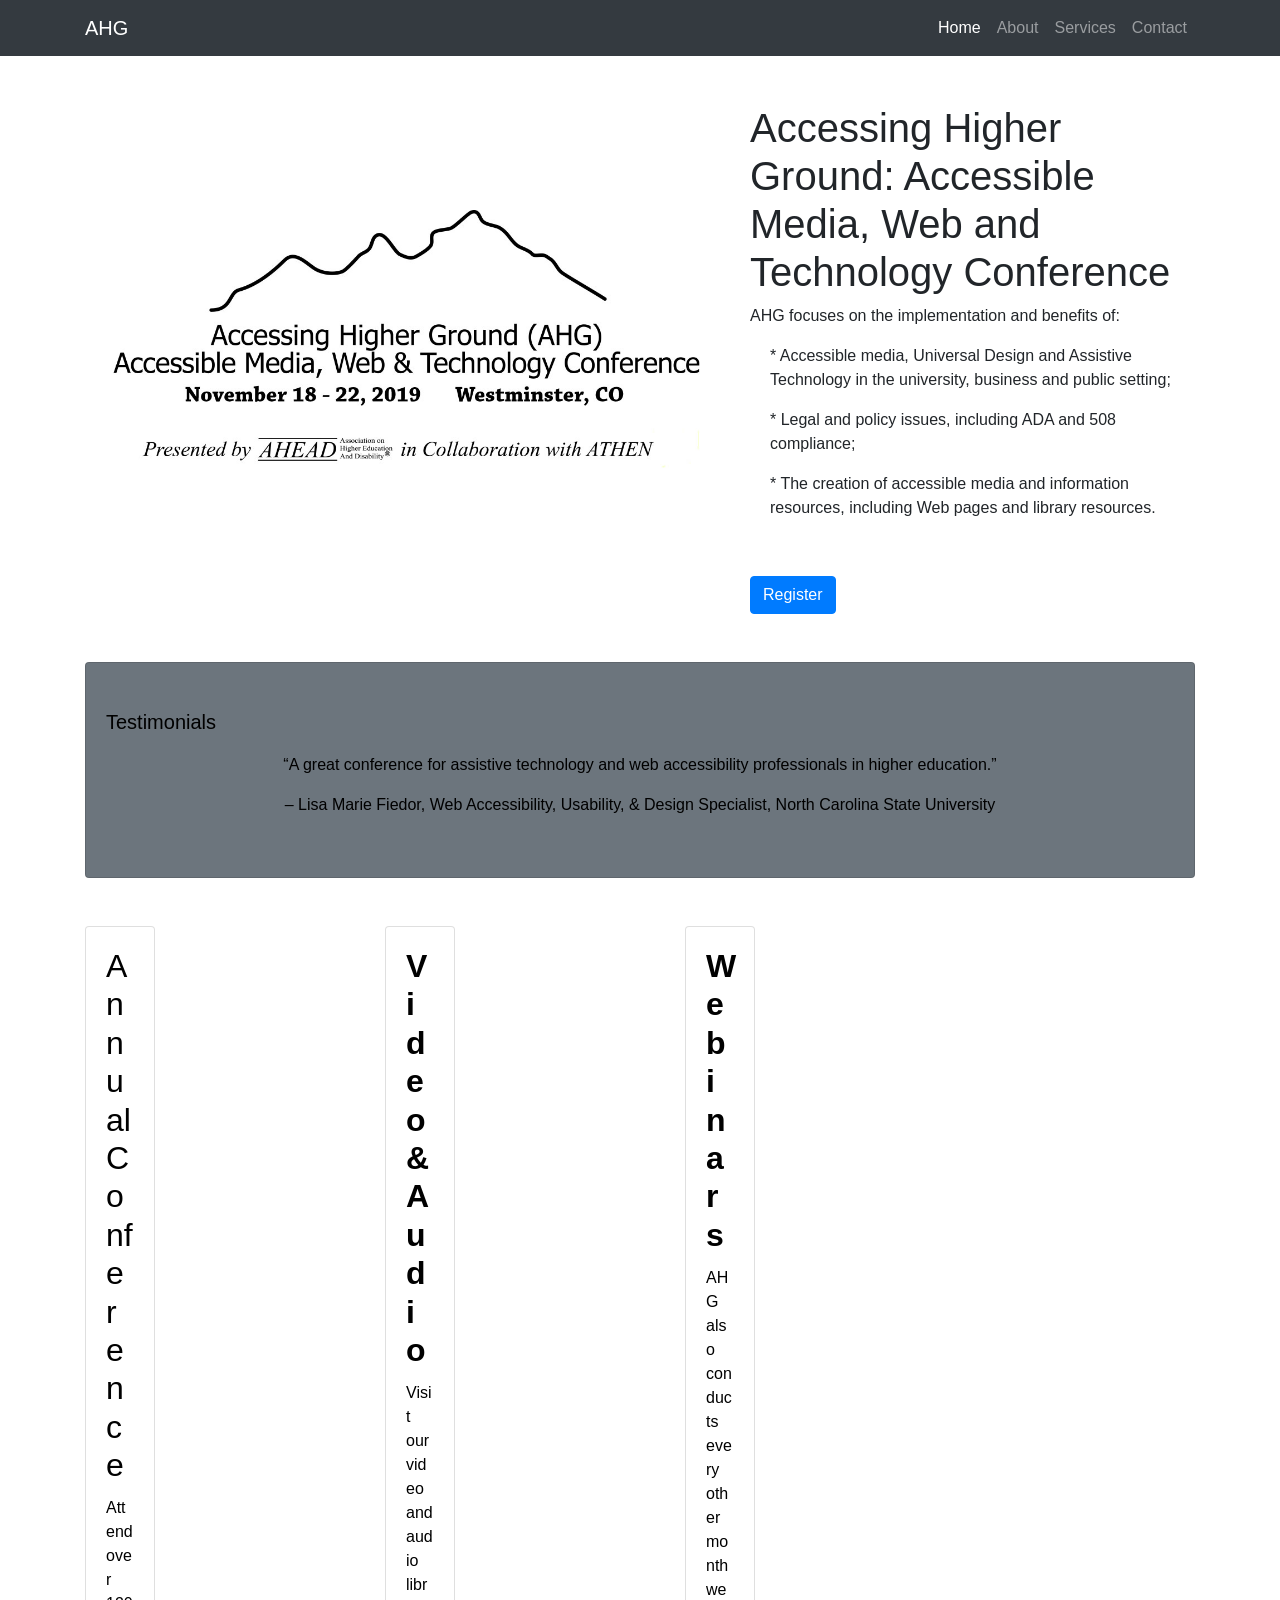
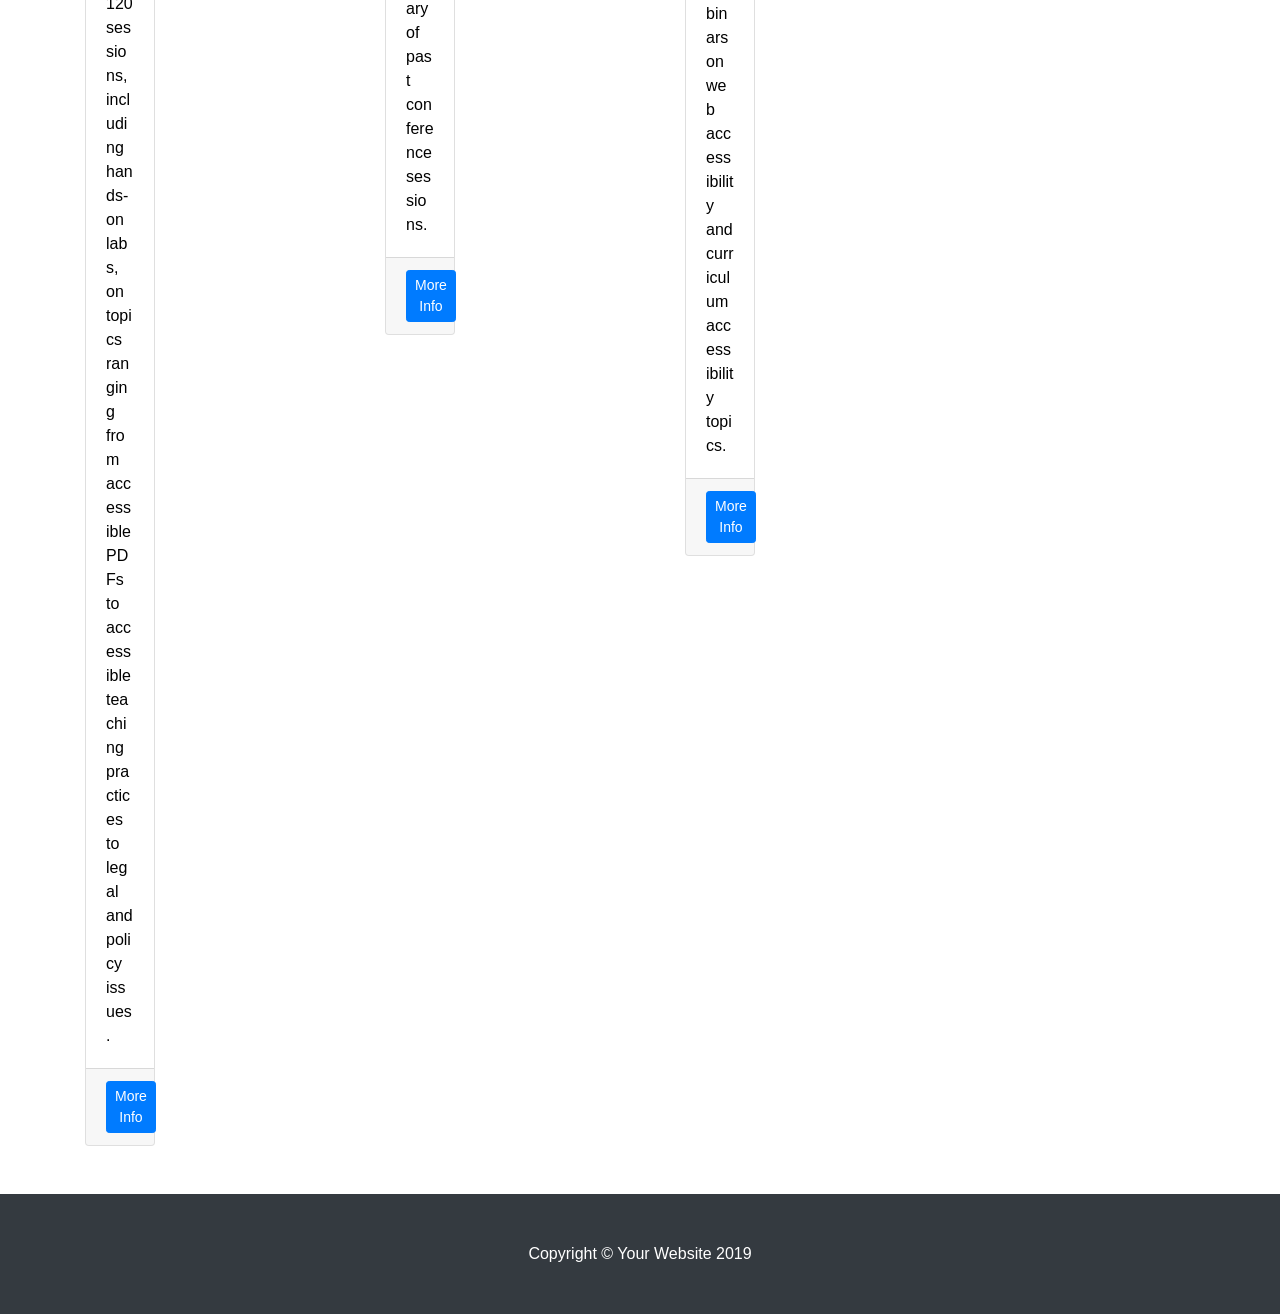
==== index.html @ d2357ad9 "edt2" ====
<!DOCTYPE html>
<html lang="en">

<head>

  <meta charset="utf-8">
  <meta name="viewport" content="width=device-width, initial-scale=1, shrink-to-fit=no">
  <meta name="description" content="">
  <meta name="author" content="">

  <title>Accessing Higher Ground Conference</title>

  <!-- Bootstrap core CSS -->
  <link href="vendor/bootstrap/css/bootstrap.min.css" rel="stylesheet">

  <!-- Custom styles for this template -->
  <link href="css/small-business.css" rel="stylesheet">

</head>

<body>

<!-- Navigation -->
 <header role="banner"><nav class="navbar navbar-expand-lg navbar-dark bg-dark fixed-top" role="navigation" aria-label="main navigation">
  <div class="container">
    <a class="navbar-brand" href="#">AHG</a>
    <button class="navbar-toggler" type="button" data-toggle="collapse" data-target="#navbarResponsive" 
      aria-controls="navbarResponsive" aria-expanded="false" aria-label="Toggle navigation">
      <span class="navbar-toggler-icon"></span>
    </button>
    
    <div class="collapse navbar-collapse" id="navbarResponsive">
      <ul class="navbar-nav ml-auto">
        <li class="nav-item active">
          <a class="nav-link" href="#">Home <span class="sr-only">(current)</span></a>
        </li>
        <li class="nav-item">
          <a class="nav-link" href="#">About</a>
        </li>
        <li class="nav-item">
          <a class="nav-link" href="#">Services</a>
        </li>
        <li class="nav-item">
          <a class="nav-link" href="#">Contact</a>
        </li>
      </ul>
    </div>
  </div>
</nav></header>



  <!-- Page Content -->
  <div class="container">

    <!-- Heading Row -->
    <div class="row align-items-center my-5">
      <div class="col-lg-7">
        <img class="img-fluid rounded mb-4 mb-lg-0" src="images/AHG Conference Logo (2019).jpg" alt ="Accessing Higher Ground Conference Logo">
      </div>
      <!-- /.col-lg-8 -->
      <div class="col-lg-5">
        <h1>Accessing Higher Ground: Accessible Media, Web and Technology Conference</h1>
        <p><span id="Accessing_Higher_Ground_focuses_on_the_implementation_and_benefits_of">AHG focuses on the implementation and benefits of:</span></p>
          <p style="margin-left:20px;">* Accessible media, Universal Design and Assistive Technology in the university, business and public setting;</p>
          <p style="margin-left:20px;">* Legal and policy issues, including ADA and 508 compliance;</p>
          <p style="margin-left:20px;">* The creation of accessible media and information resources, including Web pages and library resources.</p>
        
        <p>&nbsp;</p>
        <a class="btn btn-primary" href="#">Register</a>
      </div>
      <!-- /.col-md-4 -->
    </div>
    <!-- /.row -->

    <!-- Call to Action Well -->
    <aside class="card text-white bg-secondary my-5 py-4 text-center">
      <div class="card-body">
      <p style="float:left; font-size:1.25em;">Testimonials</p>
        <p style="clear:left">&ldquo;A great conference for assistive  technology and web accessibility professionals in higher education.&rdquo; </p>
        <p>– Lisa  Marie Fiedor, Web Accessibility, Usability, &amp; Design Specialist, North  Carolina State University      </p>
      </div>
    </aside>

    <!-- Content Row -->
    <div class="row">

    <section> <div class="col-md-4 mb-5">
        <div class="card h-100">
          <div class="card-body">
          <!-- was h2 -->
            <strong><h2 class="card-title">Annual Conference</h2></strong>
            <p class="card-text">Attend over 120 sessions, including hands-on labs, on topics ranging from accessible PDFs to accessible teaching practices to legal and policy issues.</p>
          </div>
          <div class="card-footer">
            <a href="#" class="btn btn-primary btn-sm">More Info</a>
          </div>
        </div>
      </div>
    </section>
      
      <!-- /.col-md-4 -->
      <section>  <div class="col-md-4 mb-5">
        <div class="card h-100">
          <div class="card-body">
            <h2 class="card-title"><strong>Video &amp; Audio</strong></h2>
            <p class="card-text">Visit our video and audio library of past conference sessions.</p>
          </div>
          <div class="card-footer">
            <a href="#" class="btn btn-primary btn-sm">More Info</a>
          </div>
        </div>
      </div>
    </section>
    
      <!-- /.col-md-4 -->
      <section><div class="col-md-4 mb-5">
        <div class="card h-100">
          <div class="card-body">
          <!-- was h2 -->
            <h2 class="card-title"><strong>Webinars</strong></h2>
            <p class="card-text">AHG also conducts every other month webinars on web accessibility and curriculum accessibility topics.</p>
          </div>
          <div class="card-footer">
            <a href="#" class="btn btn-primary btn-sm">More Info</a>
          </div>
          </div>
      </div></section> 
      
      <!-- /.col-md-4 -->

    </div>
    <!-- /.row -->

  </div>
  <!-- /.container -->

  <!-- Footer -->
  <!-- footer class="py-5 bg-dark"  -->
  
<footer class="py-5 bg-dark" role="contentinfo">
  <div class="container">
    <p class="m-0 text-center text-white">Copyright &copy; Your Website 2019</p>
  </div>
</footer>

    <!-- /.container -->
  <!-- /footer -->
  <!-- /div -->

  <!-- Bootstrap core JavaScript -->
  <script src="vendor/jquery/jquery.min.js"></script>
  <script src="vendor/bootstrap/js/bootstrap.bundle.min.js"></script>

</body>

</html>
---- css/small-business.css ----
/*!
 * Start Bootstrap - Small Business (https://startbootstrap.com/template-overviews/small-business)
 * Copyright 2013-2019 Start Bootstrap
 * Licensed under MIT (https://github.com/BlackrockDigital/startbootstrap-small-business/blob/master/LICENSE)
 */
body {
  padding-top: 56px;
}
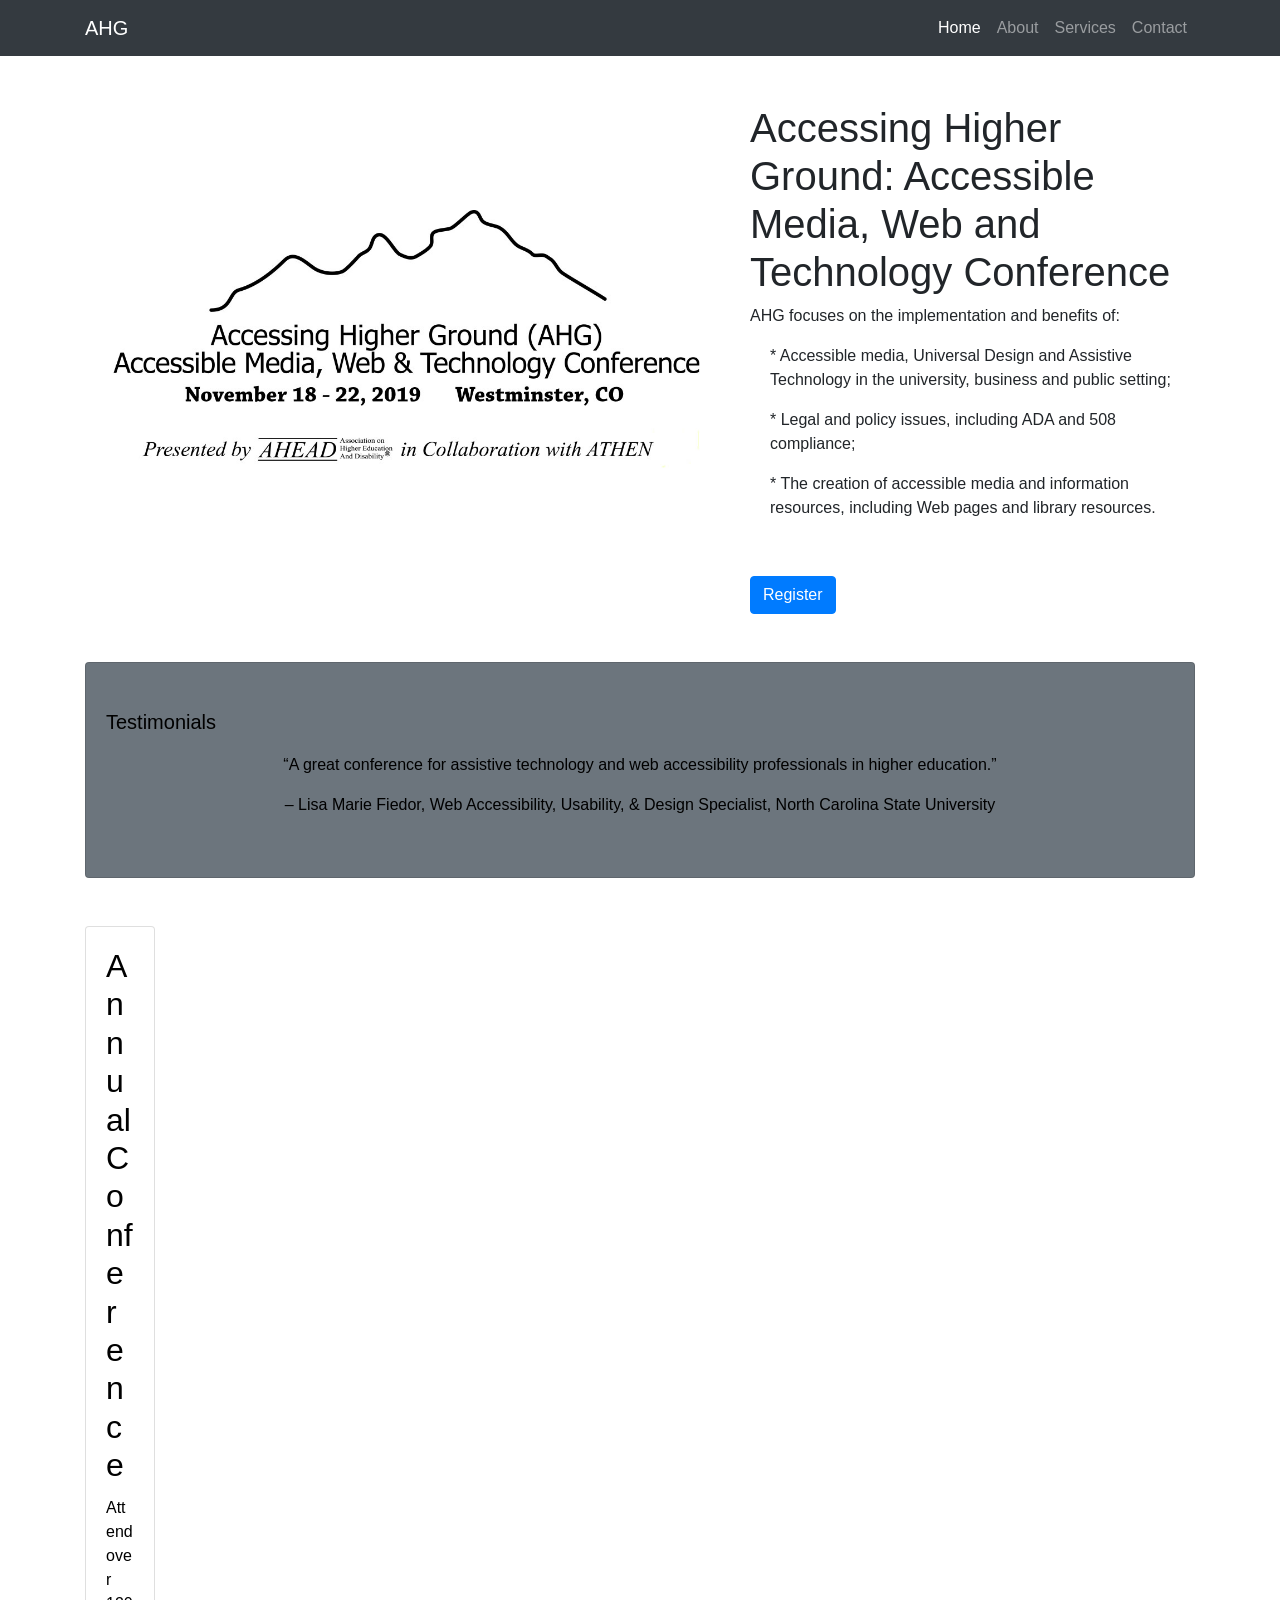
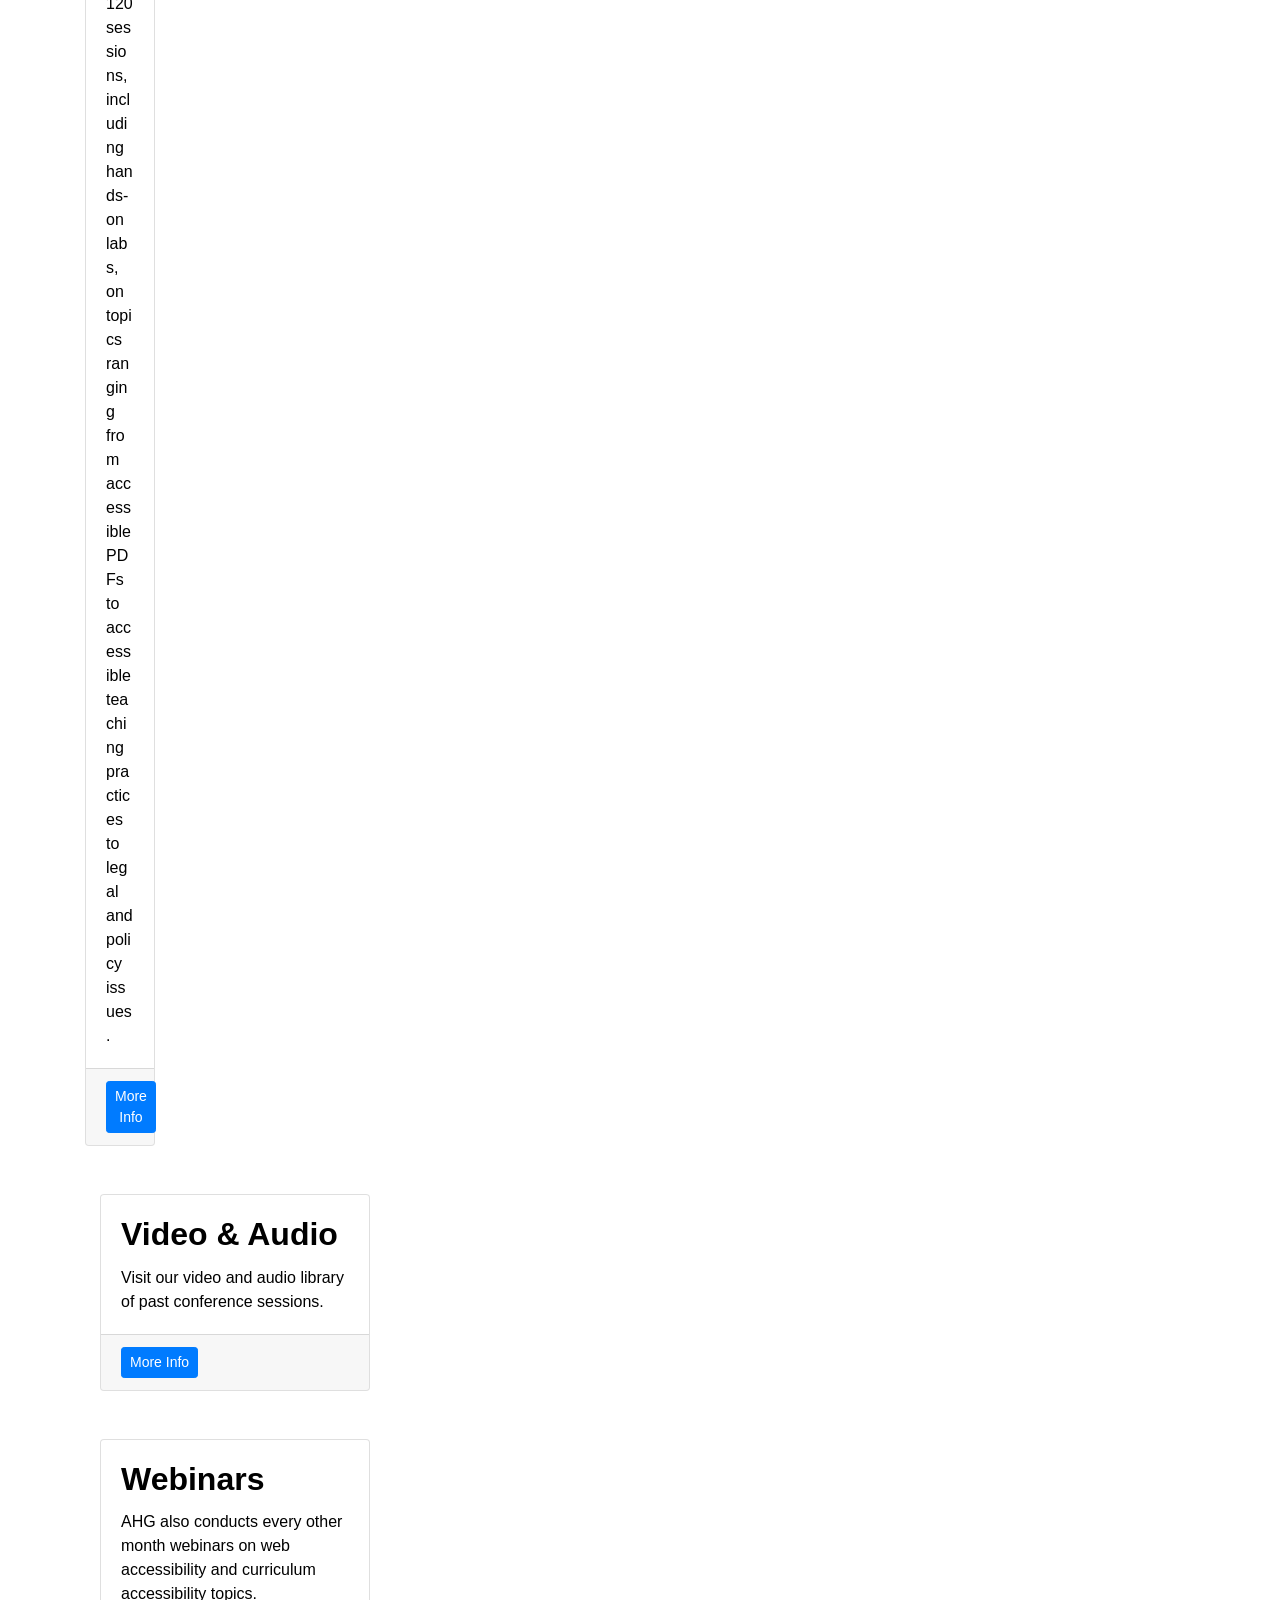
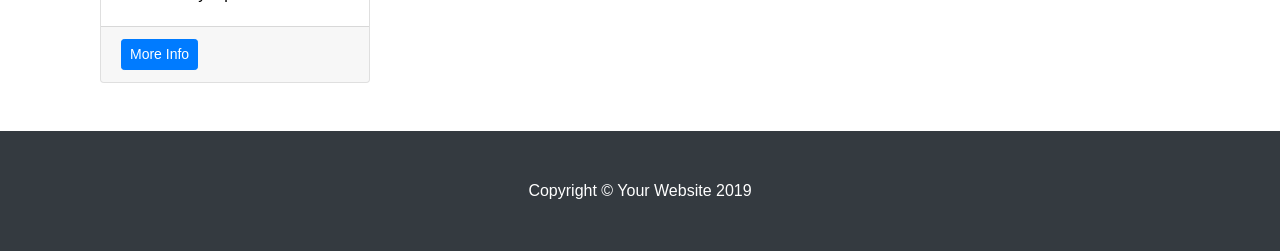
==== commit c511d4fc: "fixed narrow" ====
--- a/index.html
+++ b/index.html
@@ -85,7 +85,8 @@
     <!-- Content Row -->
     <div class="row">
 
-    <section> <div class="col-md-4 mb-5">
+    <section> 
+      <div class="col-md-4 mb-5">
         <div class="card h-100">
           <div class="card-body">
           <!-- was h2 -->
@@ -98,7 +99,7 @@
         </div>
       </div>
     </section>
-      
+  </div>
       <!-- /.col-md-4 -->
       <section>  <div class="col-md-4 mb-5">
         <div class="card h-100">
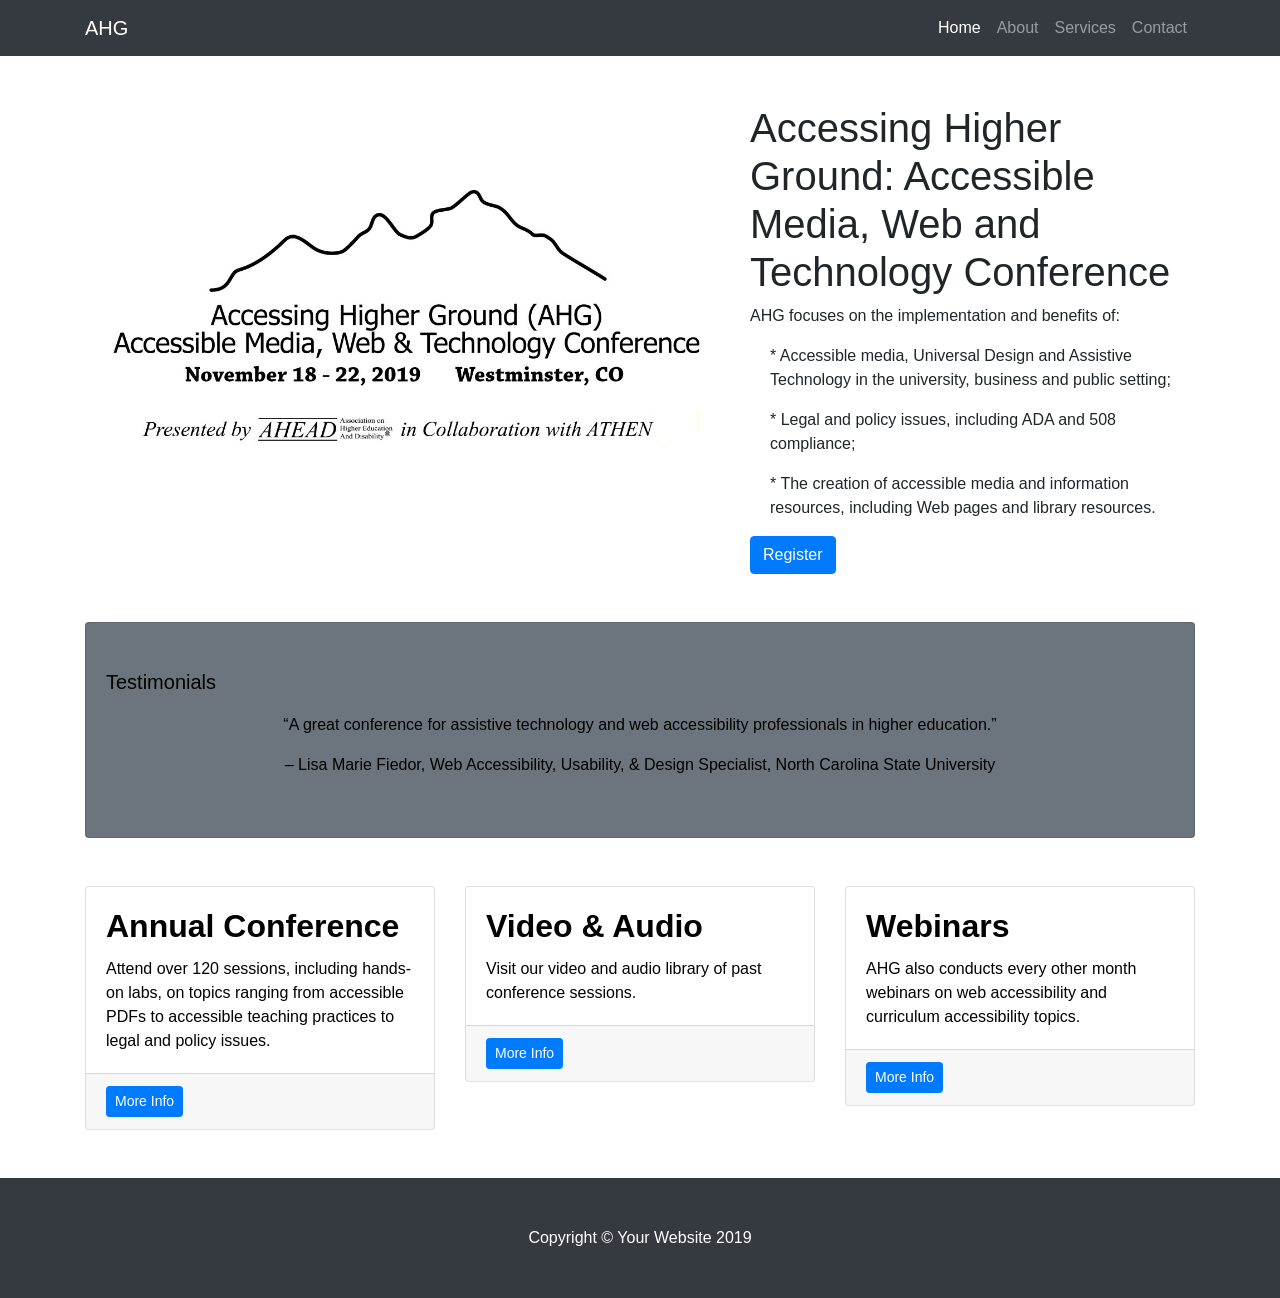
==== commit 721b171b: "better be end" ====
--- a/index.html
+++ b/index.html
@@ -2,106 +2,82 @@
 <html lang="en">
 
 <head>
+<meta charset="utf-8">
+<meta name="viewport" content="width=device-width, initial-scale=1, shrink-to-fit=no">
+<meta name="description" content="">
+<meta name="author" content="">
+<title>Accessing Higher Ground Conference</title>
 
-  <meta charset="utf-8">
-  <meta name="viewport" content="width=device-width, initial-scale=1, shrink-to-fit=no">
-  <meta name="description" content="">
-  <meta name="author" content="">
-
-  <title>Accessing Higher Ground Conference</title>
-
-  <!-- Bootstrap core CSS -->
-  <link href="vendor/bootstrap/css/bootstrap.min.css" rel="stylesheet">
-
-  <!-- Custom styles for this template -->
-  <link href="css/small-business.css" rel="stylesheet">
-
+<!-- Bootstrap core CSS -->
+<link href="vendor/bootstrap/css/bootstrap.min.css" rel="stylesheet">
+<link href="css/small-business.css" rel="stylesheet">
 </head>
 
 <body>
 
-<!-- Navigation -->
- <header role="banner"><nav class="navbar navbar-expand-lg navbar-dark bg-dark fixed-top" role="navigation" aria-label="main navigation">
-  <div class="container">
-    <a class="navbar-brand" href="#">AHG</a>
-    <button class="navbar-toggler" type="button" data-toggle="collapse" data-target="#navbarResponsive" 
-      aria-controls="navbarResponsive" aria-expanded="false" aria-label="Toggle navigation">
-      <span class="navbar-toggler-icon"></span>
-    </button>
-    
-    <div class="collapse navbar-collapse" id="navbarResponsive">
-      <ul class="navbar-nav ml-auto">
-        <li class="nav-item active">
-          <a class="nav-link" href="#">Home <span class="sr-only">(current)</span></a>
-        </li>
-        <li class="nav-item">
-          <a class="nav-link" href="#">About</a>
-        </li>
-        <li class="nav-item">
-          <a class="nav-link" href="#">Services</a>
-        </li>
-        <li class="nav-item">
-          <a class="nav-link" href="#">Contact</a>
-        </li>
-      </ul>
+<header role="banner">
+  <nav class="navbar navbar-expand-lg navbar-dark bg-dark fixed-top" role="navigation" aria-label="main navigation">
+    <div class="container">
+      <a class="navbar-brand" href="#">AHG</a>
+      <button class="navbar-toggler" type="button" data-toggle="collapse" data-target="#navbarResponsive" 
+        aria-controls="navbarResponsive" aria-expanded="false" aria-label="Toggle navigation">
+        <span class="navbar-toggler-icon"></span>
+      </button>
+      
+      <div class="collapse navbar-collapse" id="navbarResponsive">
+        <ul class="navbar-nav ml-auto">
+          <li class="nav-item active"><a class="nav-link" href="#">Home <span class="sr-only">(current)</span></a></li>
+          <li class="nav-item"><a class="nav-link" href="#">About</a></li>
+          <li class="nav-item"><a class="nav-link" href="#">Services</a></li>
+          <li class="nav-item"><a class="nav-link" href="#">Contact</a></li>
+        </ul>
+      </div>
+    </div>
+  </nav>
+</header>
+
+<div class="container">
+
+  <div class="row align-items-center my-5">
+    <div class="col-lg-7">
+      <img class="img-fluid rounded mb-4 mb-lg-0" src="images/AHG Conference Logo (2019).jpg" alt="Accessing Higher Ground Conference Logo">
+    </div>
+    <div class="col-lg-5">
+      <h1>Accessing Higher Ground: Accessible Media, Web and Technology Conference</h1>
+      <p><span id="Accessing_Higher_Ground_focuses_on_the_implementation_and_benefits_of">AHG focuses on the implementation and benefits of:</span></p>
+      <p style="margin-left:20px;">* Accessible media, Universal Design and Assistive Technology in the university, business and public setting;</p>
+      <p style="margin-left:20px;">* Legal and policy issues, including ADA and 508 compliance;</p>
+      <p style="margin-left:20px;">* The creation of accessible media and information resources, including Web pages and library resources.</p>
+      <a class="btn btn-primary" href="#">Register</a>
     </div>
   </div>
-</nav></header>
 
+  <aside class="card text-white bg-secondary my-5 py-4 text-center">
+    <div class="card-body">
+      <p style="float:left; font-size:1.25em;">Testimonials</p>
+      <p style="clear:left">&ldquo;A great conference for assistive technology and web accessibility professionals in higher education.&rdquo;</p>
+      <p>– Lisa Marie Fiedor, Web Accessibility, Usability, &amp; Design Specialist, North Carolina State University</p>
+    </div>
+  </aside>
 
+  <div class="row">
 
-  <!-- Page Content -->
-  <div class="container">
-
-    <!-- Heading Row -->
-    <div class="row align-items-center my-5">
-      <div class="col-lg-7">
-        <img class="img-fluid rounded mb-4 mb-lg-0" src="images/AHG Conference Logo (2019).jpg" alt ="Accessing Higher Ground Conference Logo">
-      </div>
-      <!-- /.col-lg-8 -->
-      <div class="col-lg-5">
-        <h1>Accessing Higher Ground: Accessible Media, Web and Technology Conference</h1>
-        <p><span id="Accessing_Higher_Ground_focuses_on_the_implementation_and_benefits_of">AHG focuses on the implementation and benefits of:</span></p>
-          <p style="margin-left:20px;">* Accessible media, Universal Design and Assistive Technology in the university, business and public setting;</p>
-          <p style="margin-left:20px;">* Legal and policy issues, including ADA and 508 compliance;</p>
-          <p style="margin-left:20px;">* The creation of accessible media and information resources, including Web pages and library resources.</p>
-        
-        <p>&nbsp;</p>
-        <a class="btn btn-primary" href="#">Register</a>
-      </div>
-      <!-- /.col-md-4 -->
-    </div>
-    <!-- /.row -->
-
-    <!-- Call to Action Well -->
-    <aside class="card text-white bg-secondary my-5 py-4 text-center">
-      <div class="card-body">
-      <p style="float:left; font-size:1.25em;">Testimonials</p>
-        <p style="clear:left">&ldquo;A great conference for assistive  technology and web accessibility professionals in higher education.&rdquo; </p>
-        <p>– Lisa  Marie Fiedor, Web Accessibility, Usability, &amp; Design Specialist, North  Carolina State University      </p>
-      </div>
-    </aside>
-
-    <!-- Content Row -->
-    <div class="row">
-
-    <section> 
-      <div class="col-md-4 mb-5">
+    <div class="col-md-4 mb-5">
+      <section>
         <div class="card h-100">
           <div class="card-body">
-          <!-- was h2 -->
-            <strong><h2 class="card-title">Annual Conference</h2></strong>
+            <h2 class="card-title"><strong>Annual Conference</strong></h2>
             <p class="card-text">Attend over 120 sessions, including hands-on labs, on topics ranging from accessible PDFs to accessible teaching practices to legal and policy issues.</p>
           </div>
           <div class="card-footer">
             <a href="#" class="btn btn-primary btn-sm">More Info</a>
           </div>
         </div>
-      </div>
-    </section>
-  </div>
-      <!-- /.col-md-4 -->
-      <section>  <div class="col-md-4 mb-5">
+      </section>
+    </div>
+
+    <div class="col-md-4 mb-5">
+      <section>
         <div class="card h-100">
           <div class="card-body">
             <h2 class="card-title"><strong>Video &amp; Audio</strong></h2>
@@ -111,48 +87,35 @@
             <a href="#" class="btn btn-primary btn-sm">More Info</a>
           </div>
         </div>
-      </div>
-    </section>
-    
-      <!-- /.col-md-4 -->
-      <section><div class="col-md-4 mb-5">
+      </section>
+    </div>
+
+    <div class="col-md-4 mb-5">
+      <section>
         <div class="card h-100">
           <div class="card-body">
-          <!-- was h2 -->
             <h2 class="card-title"><strong>Webinars</strong></h2>
             <p class="card-text">AHG also conducts every other month webinars on web accessibility and curriculum accessibility topics.</p>
           </div>
           <div class="card-footer">
             <a href="#" class="btn btn-primary btn-sm">More Info</a>
           </div>
-          </div>
-      </div></section> 
-      
-      <!-- /.col-md-4 -->
-
+        </div>
+      </section>
     </div>
-    <!-- /.row -->
 
   </div>
-  <!-- /.container -->
 
-  <!-- Footer -->
-  <!-- footer class="py-5 bg-dark"  -->
-  
+</div>
+
 <footer class="py-5 bg-dark" role="contentinfo">
   <div class="container">
     <p class="m-0 text-center text-white">Copyright &copy; Your Website 2019</p>
   </div>
 </footer>
 
-    <!-- /.container -->
-  <!-- /footer -->
-  <!-- /div -->
-
-  <!-- Bootstrap core JavaScript -->
-  <script src="vendor/jquery/jquery.min.js"></script>
-  <script src="vendor/bootstrap/js/bootstrap.bundle.min.js"></script>
+<script src="vendor/jquery/jquery.min.js"></script>
+<script src="vendor/bootstrap/js/bootstrap.bundle.min.js"></script>
 
 </body>
-
 </html>
